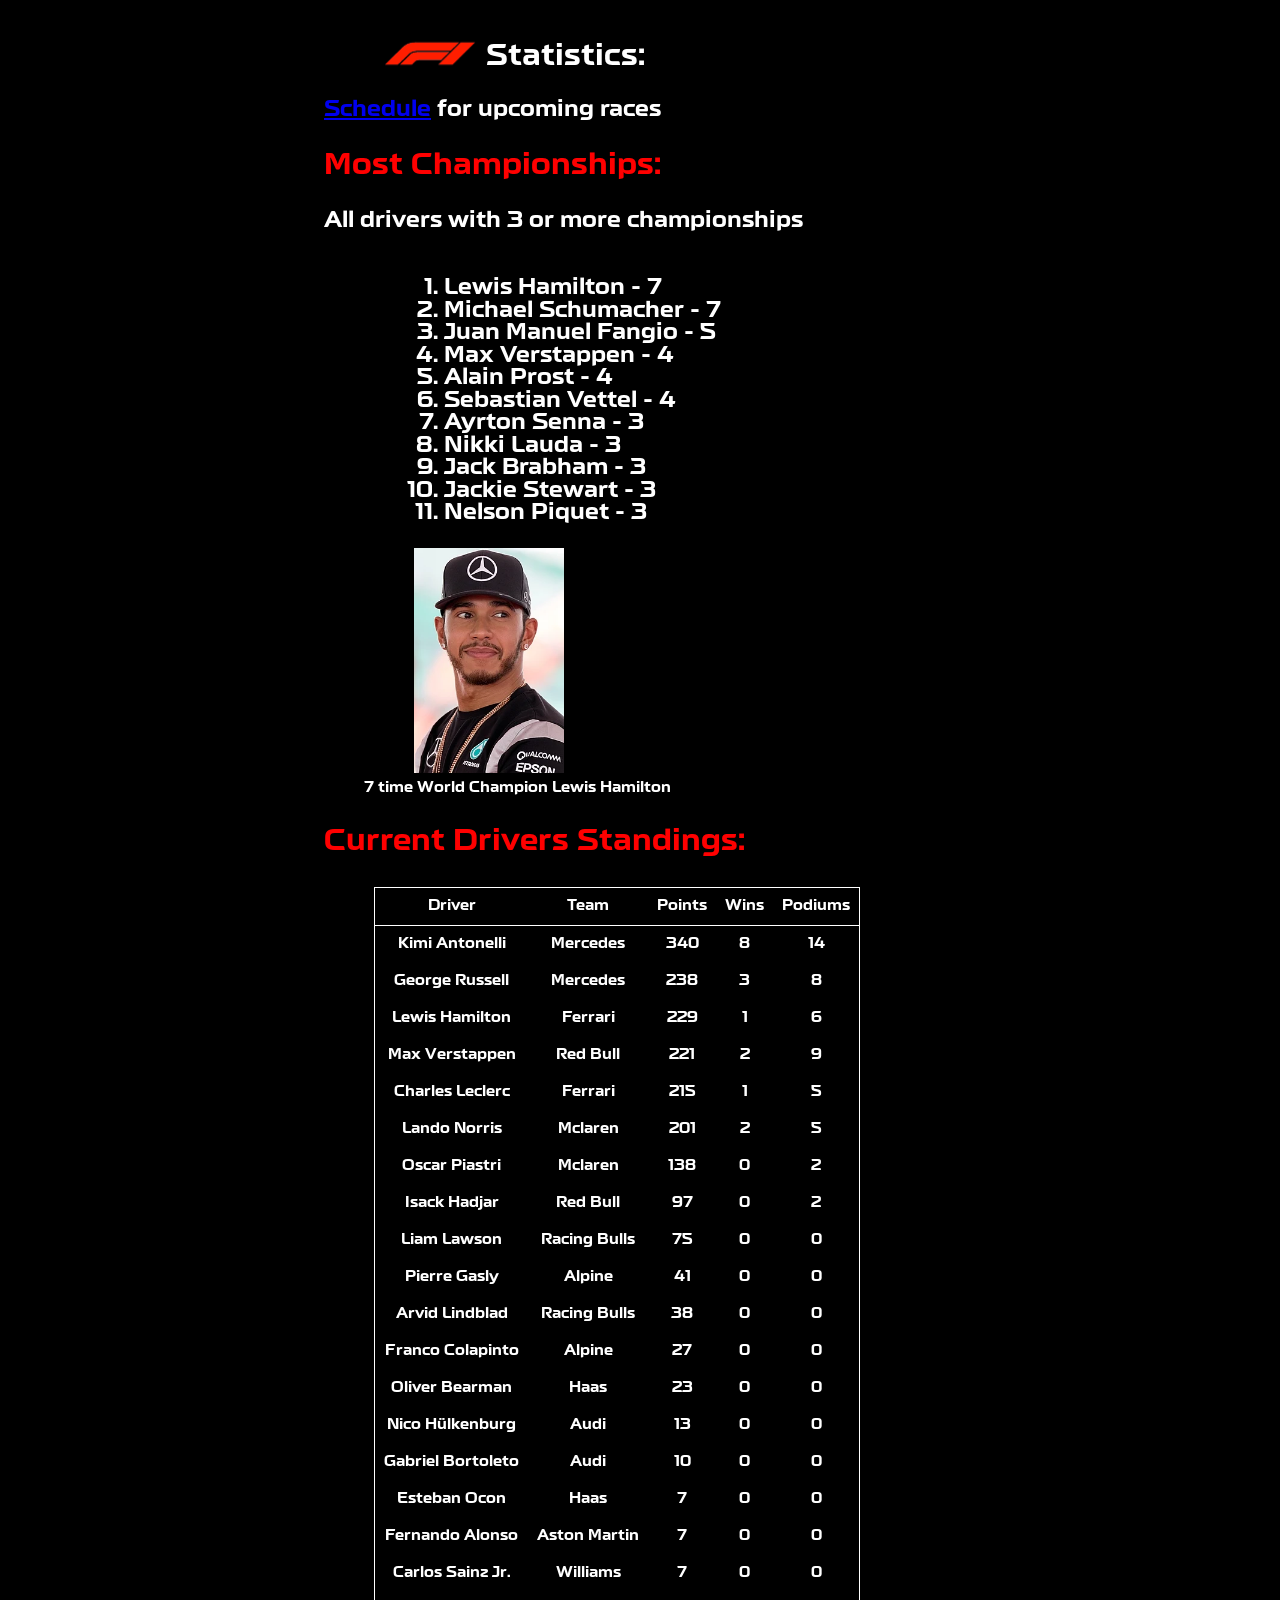
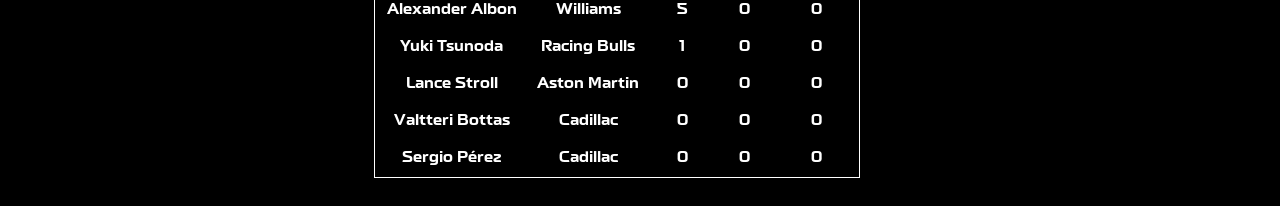
==== index.html @ 4987cb30 "Update and rename README.html to index.html" ====
<!DOCTYPE html>
<html lang="en-us">
  <head>
    <link rel="stylesheet" type="text/css" href="main-page.css">
    <meta charset="utf-8">
    <meta name="viewport" content="width=device-width">
    <title>Formula 1 Statistics</title>
  </head>
  <body style="background-color: black">
    <div class="center">
      <img class ="logoimg"
      width="92"
      height="51"
      src="Images/f1.png"
      alt="F1"/>
      <h1>Statistics:</h1>

      <p><a href="https://www.formula1.com/en/racing/2026">Schedule</a> for upcoming races</p>

      <h2>Most Championships:</h2>

      <p>All drivers with 3 or more championships</p>

      <ol>
        <li>Lewis Hamilton - 7</li>
        <li>Michael Schumacher - 7</li>
        <li>Juan Manuel Fangio - 5</li>
        <li>Max Verstappen - 4</li>
        <li>Alain Prost - 4</li>
        <li>Sebastian Vettel - 4</li>
        <li>Ayrton Senna - 3</li>
        <li>Nikki Lauda - 3</li>
        <li>Jack Brabham - 3</li>
        <li>Jackie Stewart - 3</li>
        <li>Nelson Piquet - 3</li>
      </ol>

      <figure>
        <img width="150"
        length="237"   
        src="Images/hamilton.png"
        alt="Lewis Hamilton"/>
        <figcaption>7 time World Champion Lewis Hamilton</figcaption>
      </figure>
      
      <h2>Current Drivers Standings:</h2>

      <table>
        <thead>
          <tr>
            <th scope="col">Driver</th>
            <th scope="col">Team</th>
            <th scope="col">Points</th>
            <th scope="col">Wins</th>
            <th scope="col">Podiums</th>
          </tr>
        </thead>
        <tbody>
          <tr>
            <th scope="row">Kimi Antonelli</th>
            <td>Mercedes</td>
            <td>340</td>
            <td>8</td>
            <td>14</td>
          </tr>
          <tr>
            <th scope="row">George Russell</th>
            <td>Mercedes</td>
            <td>238</td>
            <td>3</td>
            <td>8</td>
          </tr>
          <tr>
            <th scope="row">Lewis Hamilton</th>
            <td>Ferrari</td>
            <td>229</td>
            <td>1</td>
            <td>6</td>
          </tr>
          <tr>
            <th scope="row">Max Verstappen</th>
            <td>Red Bull</td>
            <td>221</td>
            <td>2</td>
            <td>9</td>
          </tr>
          <tr>
            <th scope="row">Charles Leclerc</th>
            <td>Ferrari</td>
            <td>215</td>
            <td>1</td>
            <td>5</td>
          </tr>
          <tr>
            <th scope="row">Lando Norris</th>
            <td>Mclaren</td>
            <td>201</td>
            <td>2</td>
            <td>5</td>
          </tr>
          <tr>
            <th scope="row">Oscar Piastri</th>
            <td>Mclaren</td>
            <td>138</td>
            <td>0</td>
            <td>2</td>
          </tr>
          <tr>
            <th scope="row">Isack Hadjar</th>
            <td>Red Bull</td>
            <td>97</td>
            <td>0</td>
            <td>2</td>
          </tr>
          <tr>
            <th scope="row">Liam Lawson</th>
            <td>Racing Bulls</td>
            <td>75</td>
            <td>0</td>
            <td>0</td>
          </tr>
          <tr>
            <th scope="row">Pierre Gasly</th>
            <td>Alpine</td>
            <td>41</td>
            <td>0</td>
            <td>0</td>
          </tr>
          <tr>
            <th scope="row">Arvid Lindblad</th>
            <td>Racing Bulls</td>
            <td>38</td>
            <td>0</td>
            <td>0</td>
          </tr>
          <tr>
            <th scope="row">Franco Colapinto</th>
            <td>Alpine</td>
            <td>27</td>
            <td>0</td>
            <td>0</td>
          </tr>
          <tr>
            <th scope="row">Oliver Bearman</th>
            <td>Haas</td>
            <td>23</td>
            <td>0</td>
            <td>0</td>
          </tr>
          <tr>
            <th scope="row">Nico Hülkenburg</th>
            <td>Audi</td>
            <td>13</td>
            <td>0</td>
            <td>0</td>
          </tr>
          <tr>
            <th scope="row">Gabriel Bortoleto</th>
            <td>Audi</td>
            <td>10</td>
            <td>0</td>
            <td>0</td>
          </tr>
          <tr>
            <th scope="row">Esteban Ocon</th>
            <td>Haas</td>
            <td>7</td>
            <td>0</td>
            <td>0</td>
          </tr>
          <tr>
            <th scope="row">Fernando Alonso</th>
            <td>Aston Martin</td>
            <td>7</td>
            <td>0</td>
            <td>0</td>
          </tr>
          <tr>
            <th scope="row">Carlos Sainz Jr.</th>
            <td>Williams</td>
            <td>7</td>
            <td>0</td>
            <td>0</td>
          </tr>
          <tr>
            <th scope="row">Alexander Albon</th>
            <td>Williams</td>
            <td>5</td>
            <td>0</td>
            <td>0</td>
          </tr>
          <tr>
            <th scope="row">Yuki Tsunoda</th>
            <td>Racing Bulls</td>
            <td>1</td>
            <td>0</td>
            <td>0</td>
          </tr>
          <tr>
            <th scope="row">Lance Stroll</th>
            <td>Aston Martin</td>
            <td>0</td>
            <td>0</td>
            <td>0</td>
          </tr>
          <tr>
            <th scope="row">Valtteri Bottas</th>
            <td>Cadillac</td>
            <td>0</td>
            <td>0</td>
            <td>0</td>
          </tr>
          <tr>
            <th scope="row">Sergio Pérez</th>
            <td>Cadillac</td>
            <td>0</td>
            <td>0</td>
            <td>0</td>
          </tr>
        </tbody>
      </table>
    </div>

  </body>
</html>
---- main-page.css ----
@font-face{
font-family: neusharp;
src:url("neusharp/Neusharp-Bold.otf");
}

html {
font-family: neusharp;
font-size: 15px;
color:white;
align-items: center;
}

h2 {
font-size: 2rem;
color: red;
}

ul,ol,dl,p {
font-size: 1.5rem;
}

li, p {
line-height: 1.0;
}

/* Unordered list styles */

ul {
padding-left: 2rem;
list-style-type: circle;
}

ul li {
padding-left: 2rem;
background-image: url(star.svg);
background-position: 0 0;
background-size: 1.6rem 1.6rem;
background-repeat: no-repeat;
}

/* Ordered list styles */

ol {
float:left;
padding-left: 8rem;
list-style-type: decimal;
text-align: left;
}

/* Description list styles */

dd, dt {
line-height: 1.5;
}

dt {
font-weight: bold;
}

img {
margin-left: 50px;
}

table {
table-layout: fixed;
margin: 10px 50px;
border-collapse: collapse;
border-top: 1px solid white;
border-bottom: 1px solid white;
border-left: 1px solid white;
border-right: 1px solid white;
}

thead {
border-bottom: 1px solid white;
}

th, td {
padding: 0.6em;
}

td {
text-align: center;
}

.logoimg {
padding: 10px;
float: left;
}

.center {
margin: auto;
width: 50%;
padding: 10px;
}
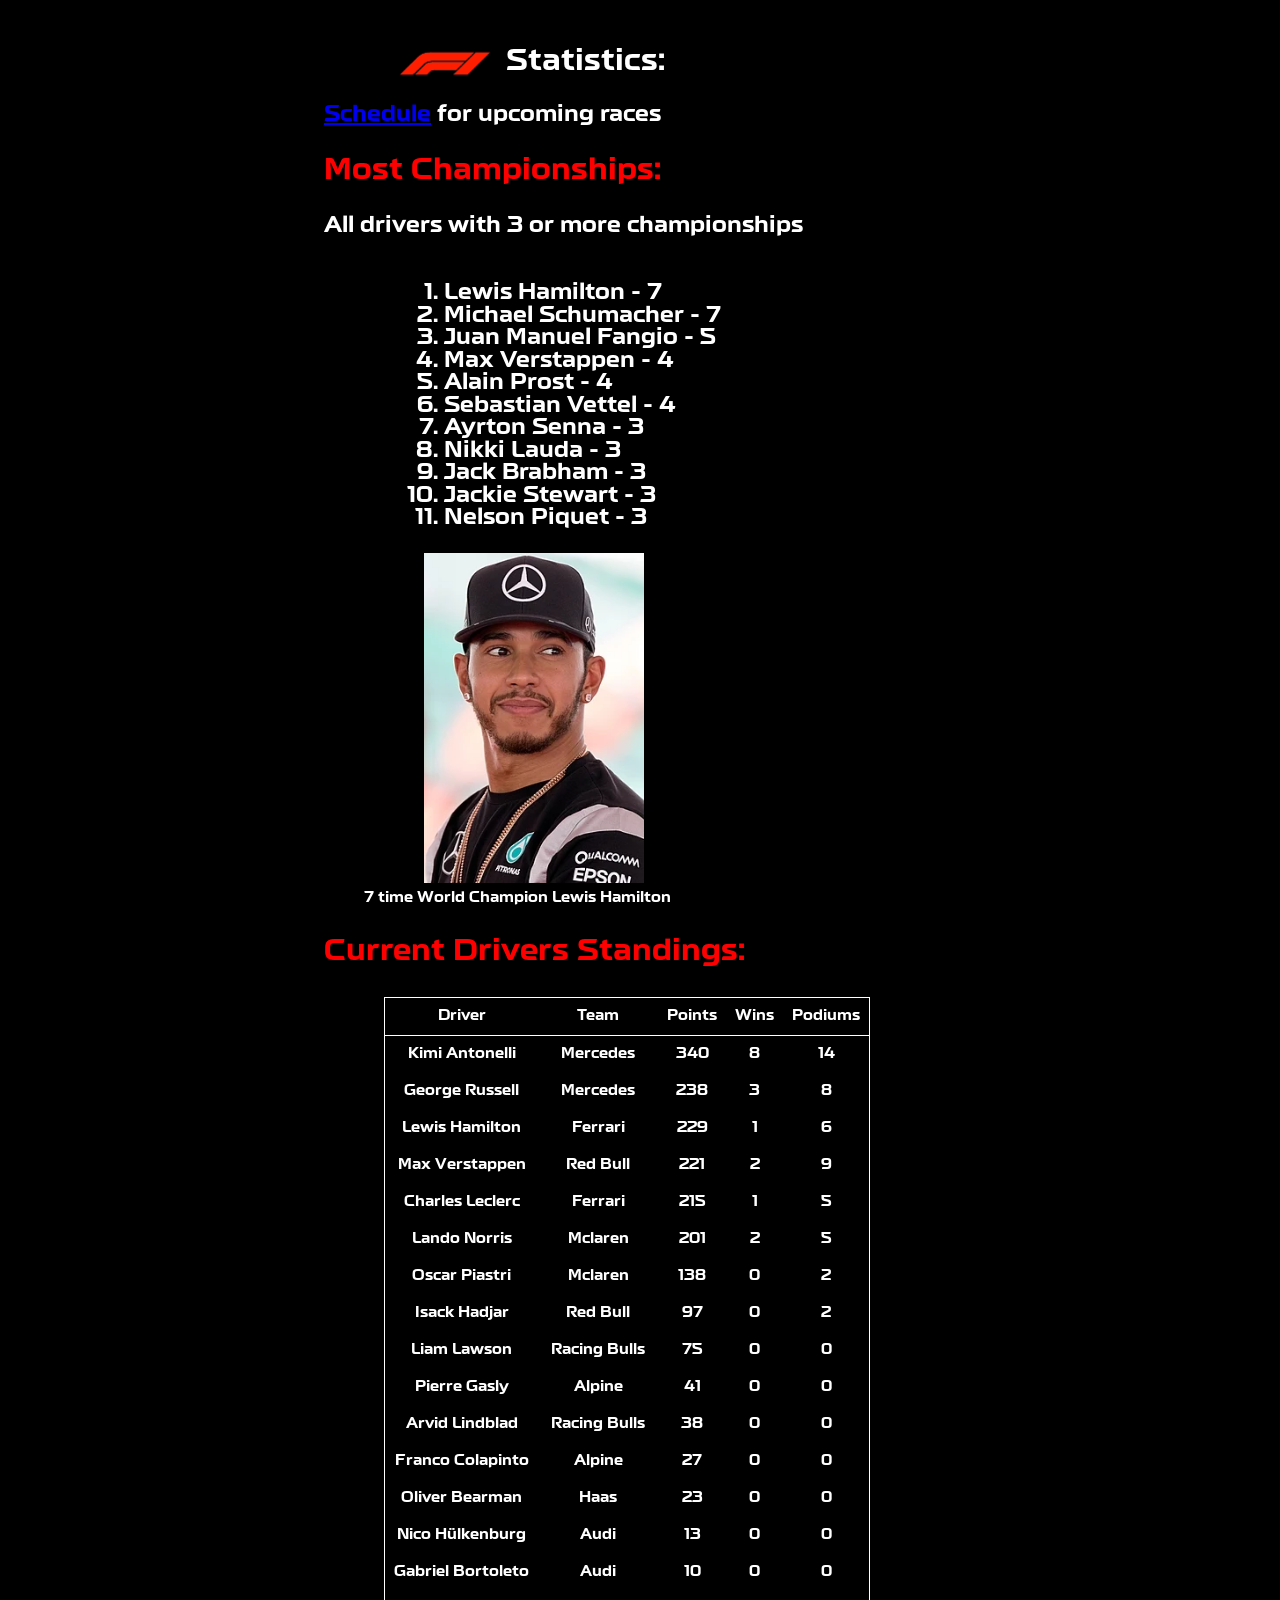
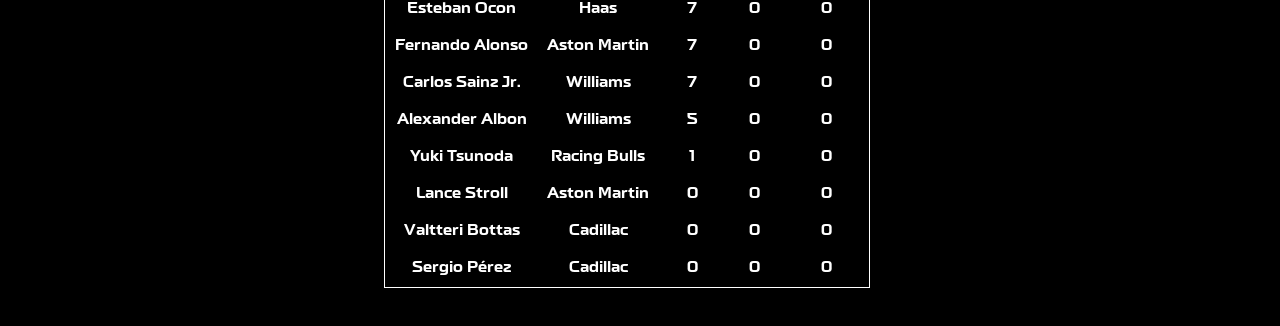
==== commit f4375171: "Updated px to rem" ====
--- a/index.html
+++ b/index.html
@@ -36,8 +36,8 @@
       </ol>
 
       <figure>
-        <img width="150"
-        length="237"   
+        <img width="220rem"
+        length="520rem"   
         src="Images/hamilton.png"
         alt="Lewis Hamilton"/>
         <figcaption>7 time World Champion Lewis Hamilton</figcaption>
--- a/main-page.css
+++ b/main-page.css
@@ -58,12 +58,12 @@
 }
 
 img {
-margin-left: 50px;
+margin-left: 4rem;
 }
 
 table {
 table-layout: fixed;
-margin: 10px 50px;
+margin: 1rem 4rem;
 border-collapse: collapse;
 border-top: 1px solid white;
 border-bottom: 1px solid white;
@@ -84,12 +84,12 @@
 }
 
 .logoimg {
-padding: 10px;
+padding: 1rem;
 float: left;
 }
 
 .center {
 margin: auto;
 width: 50%;
-padding: 10px;
-}+padding: 1rem;
+}
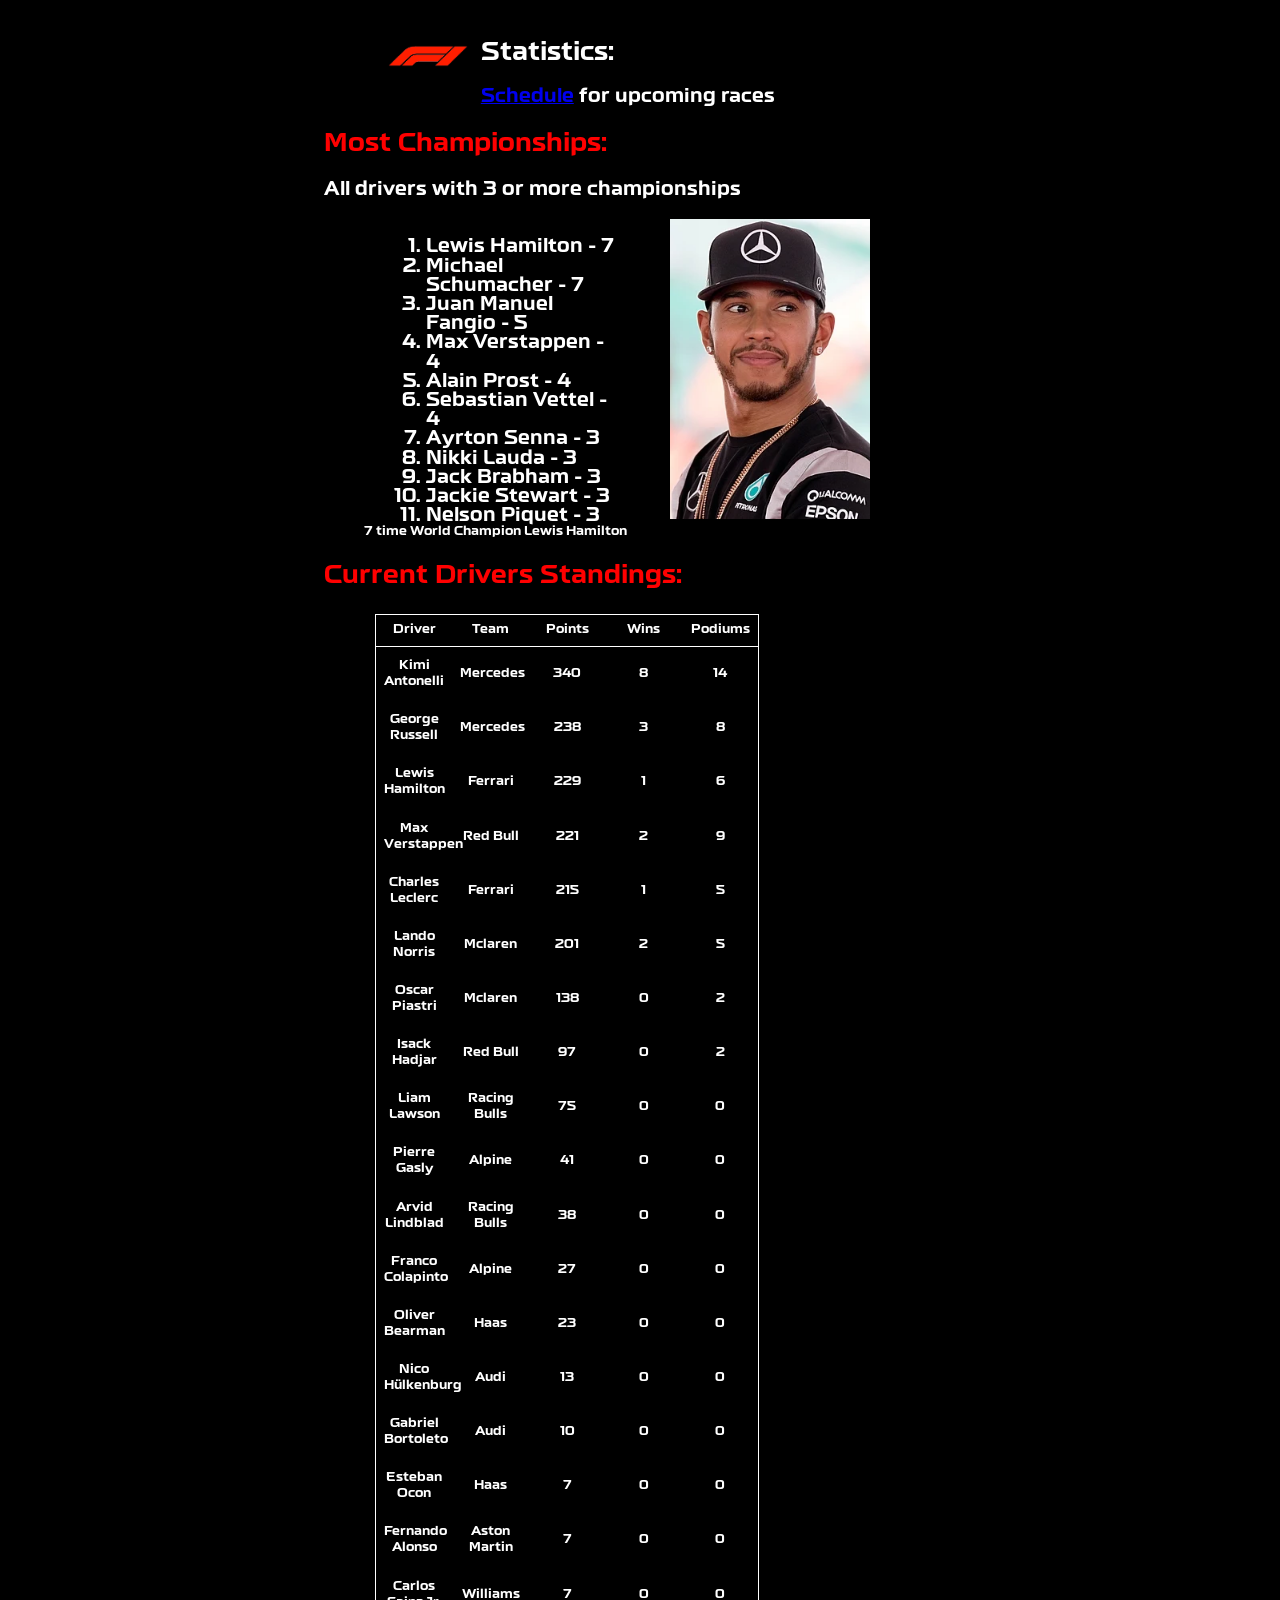
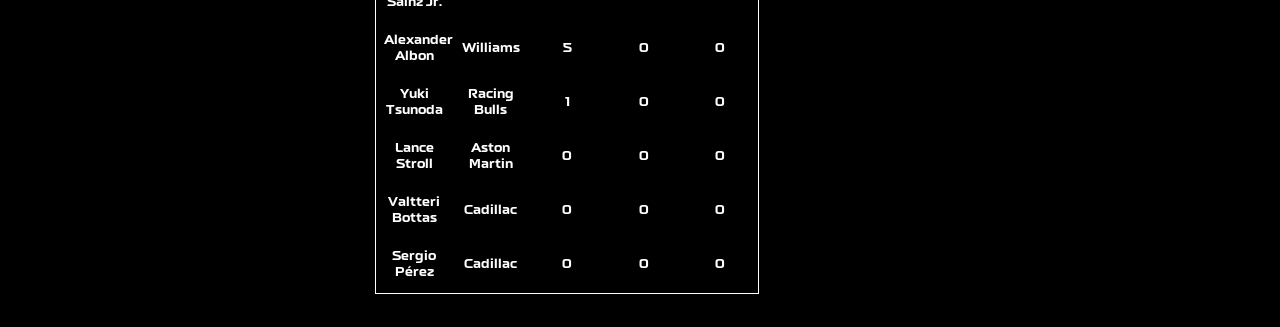
==== commit 86d503fe: "Changed some values to vw" ====
--- a/index.html
+++ b/index.html
@@ -3,14 +3,14 @@
   <head>
     <link rel="stylesheet" type="text/css" href="main-page.css">
     <meta charset="utf-8">
-    <meta name="viewport" content="width=device-width">
+    <meta name="viewport" content="width=device-width, initial-scale=1.0">
     <title>Formula 1 Statistics</title>
   </head>
   <body style="background-color: black">
-    <div class="center">
+    <div class="center" class="container-fluid">
       <img class ="logoimg"
-      width="92"
-      height="51"
+      width=80vw
+      height=auto
       src="Images/f1.png"
       alt="F1"/>
       <h1>Statistics:</h1>
@@ -36,8 +36,8 @@
       </ol>
 
       <figure>
-        <img width="220rem"
-        length="520rem"   
+        <img width="200vw"
+        length=auto  
         src="Images/hamilton.png"
         alt="Lewis Hamilton"/>
         <figcaption>7 time World Champion Lewis Hamilton</figcaption>
@@ -222,4 +222,4 @@
     </div>
 
   </body>
-</html>
+</html>
--- a/main-page.css
+++ b/main-page.css
@@ -5,13 +5,13 @@
 
 html {
 font-family: neusharp;
-font-size: 15px;
+font-size: 1vw;
 color:white;
 align-items: center;
 }
 
 h2 {
-font-size: 2rem;
+font-size: 2vw;
 color: red;
 }
 
@@ -42,9 +42,11 @@
 
 ol {
 float:left;
-padding-left: 8rem;
+padding-left: 8vw;
 list-style-type: decimal;
 text-align: left;
+width: 15rem;
+height: 20rem;
 }
 
 /* Description list styles */
@@ -58,7 +60,7 @@
 }
 
 img {
-margin-left: 4rem;
+margin-left: 4vw;
 }
 
 table {
@@ -69,6 +71,8 @@
 border-bottom: 1px solid white;
 border-left: 1px solid white;
 border-right: 1px solid white;
+width: 30rem;
+height: 100rem;
 }
 
 thead {
@@ -92,4 +96,4 @@
 margin: auto;
 width: 50%;
 padding: 1rem;
-}
+}
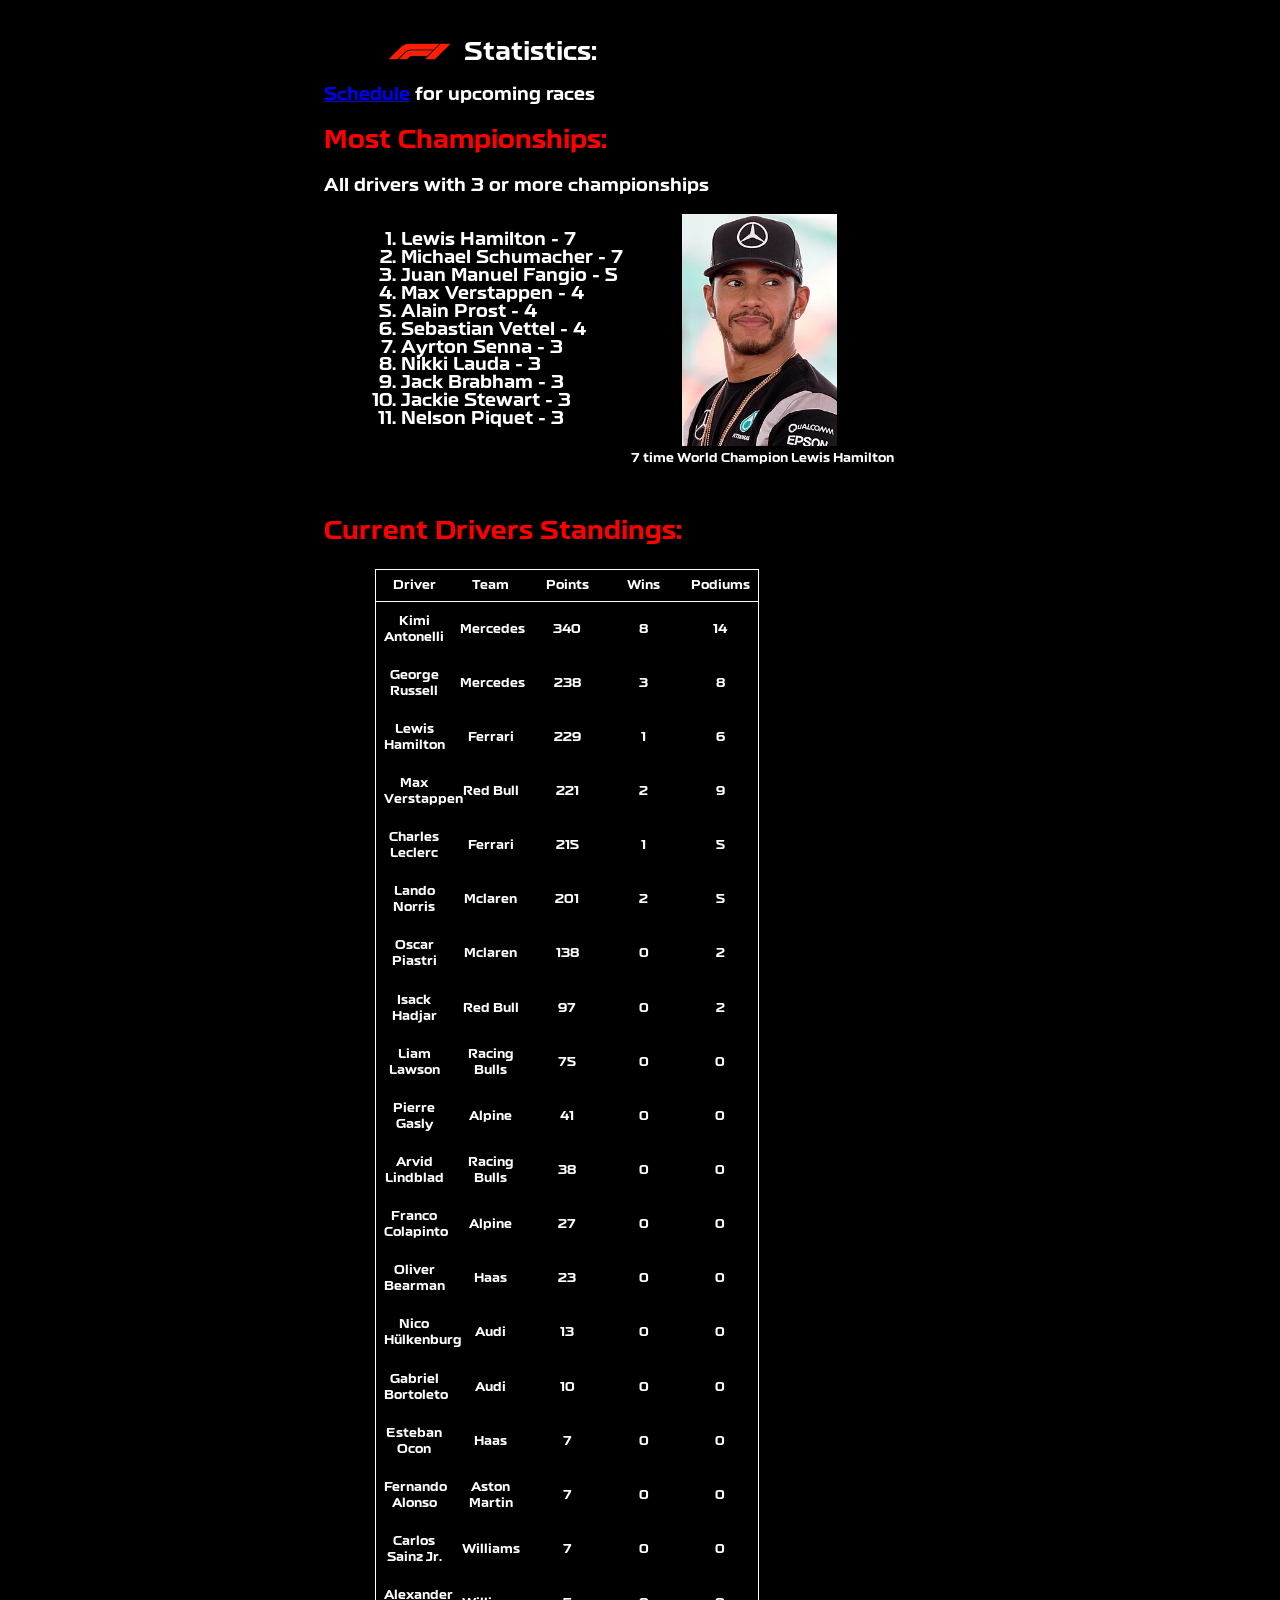
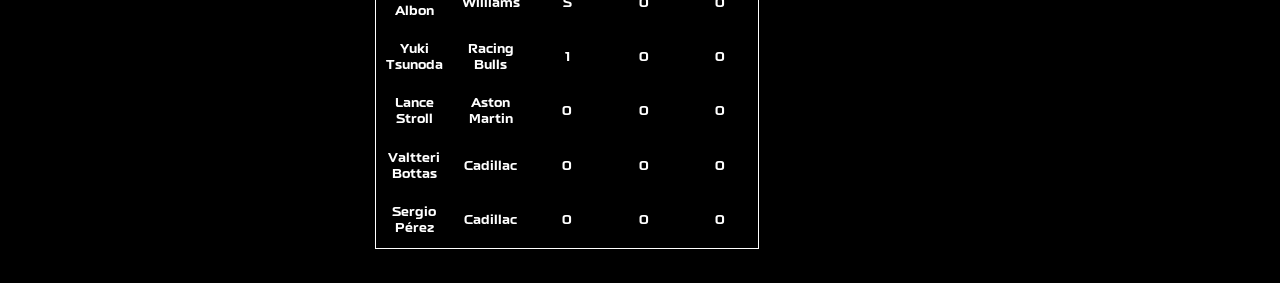
==== commit ff13bdab: "Improving display on mobile devices" ====
--- a/index.html
+++ b/index.html
@@ -9,7 +9,7 @@
   <body style="background-color: black">
     <div class="center" class="container-fluid">
       <img class ="logoimg"
-      width=80vw
+      width=10%
       height=auto
       src="Images/f1.png"
       alt="F1"/>
@@ -36,13 +36,15 @@
       </ol>
 
       <figure>
-        <img width="200vw"
+        <img width=28%
         length=auto  
         src="Images/hamilton.png"
         alt="Lewis Hamilton"/>
         <figcaption>7 time World Champion Lewis Hamilton</figcaption>
       </figure>
       
+
+      <br>
       <h2>Current Drivers Standings:</h2>
 
       <table>
--- a/main-page.css
+++ b/main-page.css
@@ -13,40 +13,26 @@
 h2 {
 font-size: 2vw;
 color: red;
+display: flex;
 }
 
 ul,ol,dl,p {
-font-size: 1.5rem;
+font-size: 1.4vw;
 }
 
 li, p {
 line-height: 1.0;
 }
 
-/* Unordered list styles */
-
-ul {
-padding-left: 2rem;
-list-style-type: circle;
-}
-
-ul li {
-padding-left: 2rem;
-background-image: url(star.svg);
-background-position: 0 0;
-background-size: 1.6rem 1.6rem;
-background-repeat: no-repeat;
-}
-
 /* Ordered list styles */
 
 ol {
 float:left;
-padding-left: 8vw;
+padding-left: 6vw;
 list-style-type: decimal;
 text-align: left;
-width: 15rem;
-height: 20rem;
+width: 18vw;
+height: 16vw;
 }
 
 /* Description list styles */
@@ -65,7 +51,7 @@
 
 table {
 table-layout: fixed;
-margin: 1rem 4rem;
+margin: 1vw 4vw;
 border-collapse: collapse;
 border-top: 1px solid white;
 border-bottom: 1px solid white;
